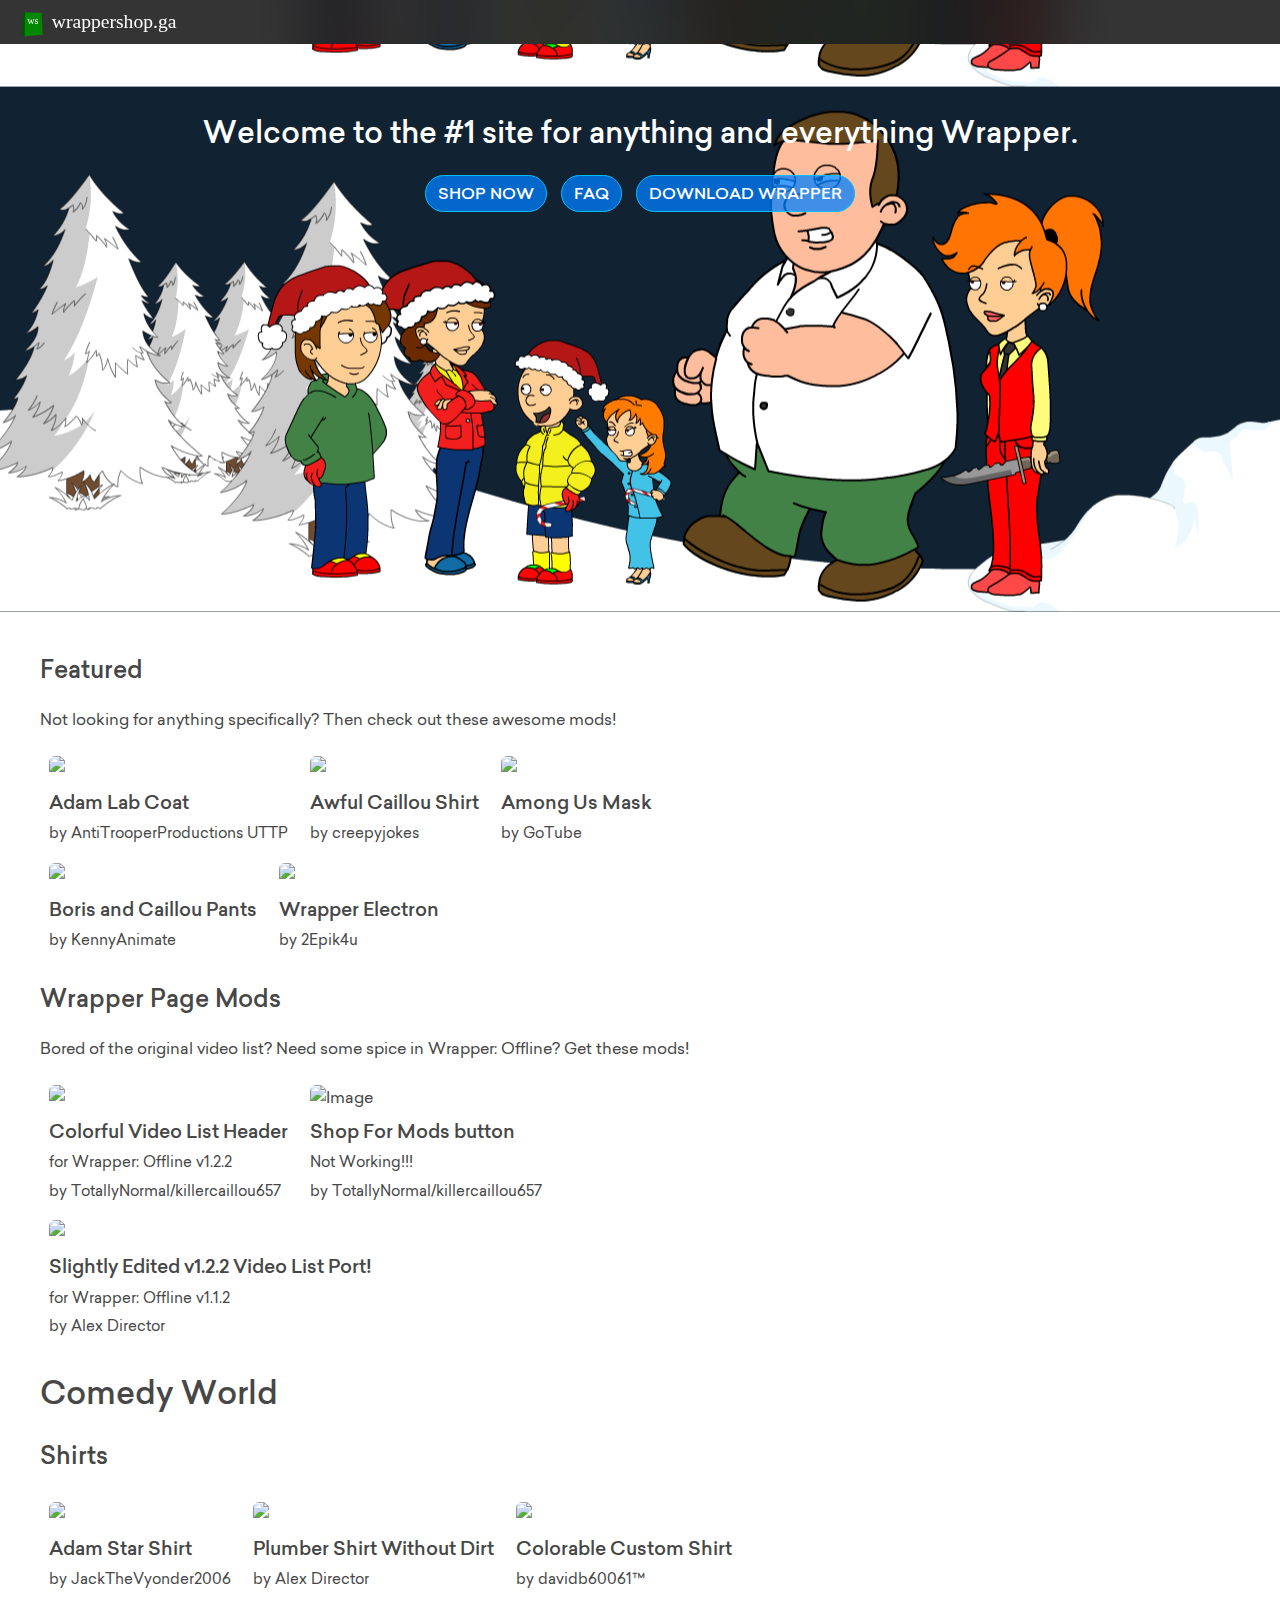
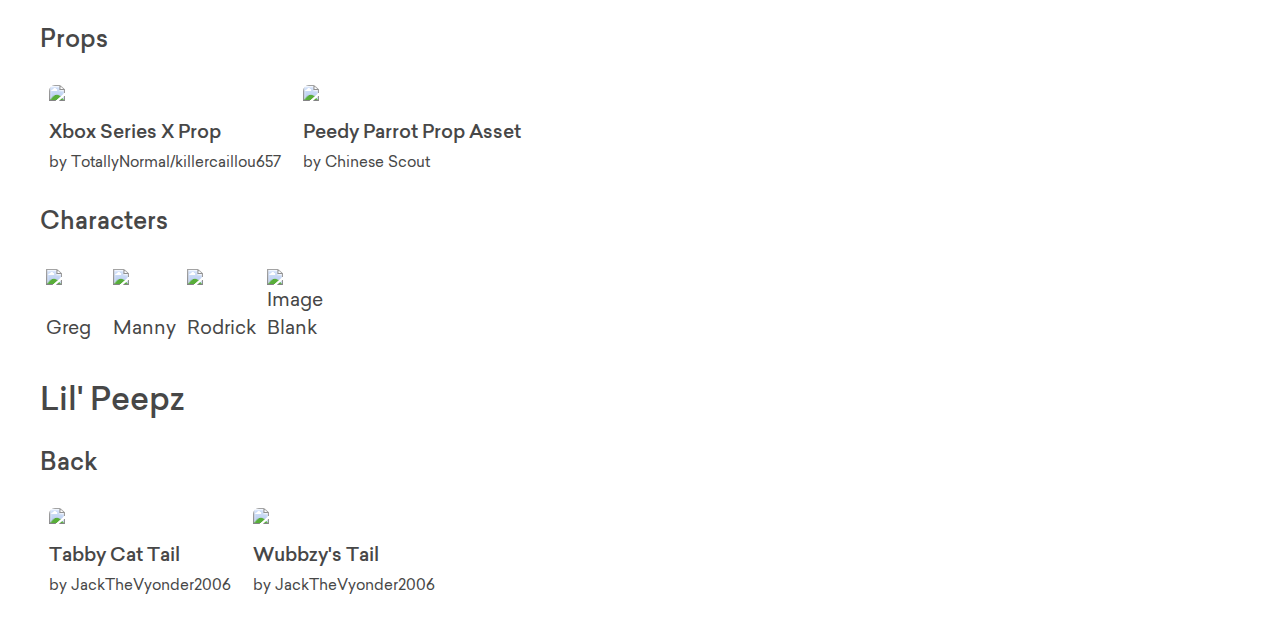
==== index.html @ 0e9a9c9a "Added experimental files." ====
<!DOCTYPE html>
<html>
<head>
	<meta charset="UTF-8">
	<link rel="icon" href="favicon.ico" type="image/png">
	<title>Wrapper Shop Preview</title>
	<meta name="description" content="Anything and everything Wrapper.">
	<meta name="viewport" content="width=device-width, initial-scale=1.0">
	<link rel="stylesheet" type="text/css" href="pages/css/modern-normalize.css">
	<link rel="stylesheet" type="text/css" href="pages/css/global.css">
	<link rel="stylesheet" href="pages/css/fontawesome.css">
</head>
<body>

<header>
	<a href="https://wrappershop.ga"><h1 style="margin:0"><img id="logo" src="pages/img/previewlogo.svg" alt="wrappershop.ga"/></h1></a>
</header>

<section class="banner">
    <h1 id=welcome-to-the-number1-site-for-anything-and-everything-wrapper>Welcome to the #1 site for anything and everything Wrapper.</h1>
    <a href="categories/list.html"><button class="link-text">SHOP NOW</button></a>
    <a href="faq.html"><button class="link-text">FAQ</button></a>
	<a href="getcomedyworld.html"><button class="link-text">DOWNLOAD WRAPPER</button></a><br>
</section>

<main>

<iframe src="https://discord.com/widget?id=786343478027223110&theme=dark" width="350" height="500" allowtransparency="true" frameborder="0" sandbox="allow-popups allow-popups-to-escape-sandbox allow-same-origin allow-scripts" class="discord-widget"></iframe>

<h2 id="official-mods">Featured</h2>
<p>Not looking for anything specifically? Then check out these awesome mods!</p>

<div class="mod">
  <a href="https://cdn.discordapp.com/attachments/760700415741526056/762755337912451083/adam_labcoat.zip"><img src="https://cdn.discordapp.com/attachments/770369809229414443/771449169025040384/unknown.png" alt="Image" class="thumbnail"></a>
  <h3>Adam Lab Coat</h3>
  <p class="credit">by AntiTrooperProductions UTTP</p>
</div>
<div class="mod">
  <a href="https://cdn.discordapp.com/attachments/760700415741526056/768605936998416414/Awful_Caillou_Shirt_by_creepyjokes2000.zip"><img src="https://cdn.discordapp.com/attachments/770369809229414443/770374389333753906/unknown.png" alt="Image" class="thumbnail"></a>
  <h3>Awful Caillou Shirt</h3>
  <p class="credit">by creepyjokes</p>
</div>
<div class="mod">
  <a href="https://cdn.discordapp.com/attachments/760700415741526056/769273799840497704/Among_Us_Mask.zip"><img src="https://media.discordapp.net/attachments/760700415741526056/769273701207375922/AmongUs.png?width=387&height=218" alt="Image" class="thumbnail"></a>
  <h3>Among Us Mask</h3>
  <p class="credit">by GoTube</p>

</div>
<div class="mod">
  <a href="https://cdn.discordapp.com/attachments/760700415741526056/769317860412489768/Boris__Caillou_Custom_Pants_Assets__Kenny_Animate.zip"><img src="https://cdn.discordapp.com/attachments/770369809229414443/770374028065767512/unknown.png" alt="Image" class="thumbnail"></a>
  <h3>Boris and Caillou Pants</h3>
  <p class="credit">by KennyAnimate</p>

</div>
<div class="mod">
  <a href="https://github.com/2Epik4u/WrapperElectron/releases/download/1.0/wrapperelectron-win32-x64.rar"><img src="https://cdn.discordapp.com/attachments/760700415741526056/783819174690291752/unknown.png" alt="Image" class="thumbnail"></a>
  <h3>Wrapper Electron</h3>
  <p class="credit">by 2Epik4u</p>

</div>

<h2 id="wrapper-page-mods">Wrapper Page Mods</h2>
<p>Bored of the original video list? Need some spice in Wrapper: Offline? Get these mods!</p>

<div class="mod">
  <a href="https://cdn.discordapp.com/attachments/770369809229414443/770402157022543912/Colorful_Wrapper_Header.zip">
  <img src="https://cdn.discordapp.com/attachments/770369809229414443/770394058081304606/unknown.png" alt="Image" class="thumbnail"></a>
  <h3>Colorful Video List Header</h3>
  <p class="credit">for Wrapper: Offline v1.2.2</p>
  <p class="credit">by TotallyNormal/killercaillou657</p>

</div>
<div class="mod">
  <!--<a href="https://cdn.discordapp.com/attachments/770369809229414443/770721795287547984/Shop_For_Mods_button.zip"> -->
  <img src="https://cdn.discordapp.com/attachments/770369809229414443/770710874474020954/unknown.png" alt="Image" class="thumbnail"></a>
  <h3>Shop For Mods button</h3>
  <p class="credit"><!--for Wrapper: Offline v1.2.2-->Not Working!!!</p>
  <p class="credit">by TotallyNormal/killercaillou657</p>
</div>
<div class="mod">
  <a href="https://cdn.discordapp.com/attachments/771769682755059763/784078406655934464/Wrapper_Offline_1.2.2_Video_List_Port_but_edited.zip">
  <img src="https://cdn.discordapp.com/attachments/771769682755059763/784466903472013312/1.2.2_Video_List_port.png" alt="Image" class="thumbnail"></a>
  <h3>Slightly Edited v1.2.2 Video List Port!</h3>
  <p class="credit">for Wrapper: Offline v1.1.2</p>
  <p class="credit">by Alex Director</p>

</div>

<h1 id="comedy-world">Comedy World</h1>
<h2 id="shirts">Shirts</h2>

<div class="mod">
  <a href="https://cdn.discordapp.com/attachments/770369809229414443/770704506706985040/Adam_Star_Shirt.zip">
  <img src="https://cdn.discordapp.com/attachments/770369809229414443/770703562941530162/unknown.png" alt="Image" class="thumbnail"></a>
  <h3>Adam Star Shirt</h3>
  <p class="credit">by JackTheVyonder2006</p>
</div>
<div class="mod">
  <a href="https://cdn.discordapp.com/attachments/771769682755059763/786682688836075540/PlumberShirtwithoutDirt.zip">
  <img src="https://cdn.discordapp.com/attachments/771769682755059763/786682796944523304/Plumber_Shirt_without_Dirt.png" alt="Image" class="thumbnail"></a>
  <h3>Plumber Shirt Without Dirt</h3>
  <p class="credit">by Alex Director</p>
</div>
<div class="mod">
  <a href="https://cdn.discordapp.com/attachments/740955543920836638/786341672094007376/custom_shirt.zip">
  <img src="https://cdn.discordapp.com/attachments/770369809229414443/789220404589887539/unknown.png" alt="Image" class="thumbnail"></a>
  <h3>Colorable Custom Shirt</h3>
  <p class="credit">by davidb60061™</p>
</div>

<h2 id="props">Props</h2>

<div class="mod">
  <a href="https://cdn.discordapp.com/attachments/770369809229414443/771430224122347530/Xbox_Series_X_Prop_by_killercaillous657.zip">
  <img src="https://cdn.discordapp.com/attachments/770369809229414443/770742694065864744/unknown.png" alt="Image" class="thumbnail"></a>
  <h3>Xbox Series X Prop</h3>
  <p class="credit">by TotallyNormal/killercaillou657</p>

</div>
<div class="mod">
  <a href="https://cdn.discordapp.com/attachments/776871587990601728/778122888372682752/Peedy_parrot_prop_asset_by_Chinese_Scout.zip">
  <img src="https://cdn.discordapp.com/attachments/776871587990601728/778122977019559936/MrFlyWrapper1.png" alt="Image" class="thumbnail"></a>
  <h3>Peedy Parrot Prop Asset</h3>
  <p class="credit">by Chinese Scout</p>

</div>

<h2 id="characters">Characters</h2>

<style type="text/css">
.tg  {border-collapse:collapse;border-spacing:0;width:65px;}
.tg td{border-color:transparent;border-style:solid;border-width:1px;font:16px/1.5 'Sailec', Arial, sans-serif, sans-serif;font-size:1.17em;
  overflow:hidden;padding:10px 5px;word-break:normal;}
.tg th{border-color:black;border-style:solid;border-width:1px;font:16px/1.5 'Sailec', Arial, sans-serif;font-size:1.17em;overflow:hidden;padding:10px 5px;word-break:normal;}
.tg .tg-0pky{border-color:transparent;text-align:left;vertical-align:top}
</style>
<table class="tg">
<thead>
  <tr>
    <th class="tg-0pky" colspan="4"><a href="https://cdn.discordapp.com/attachments/770369809229414443/771427855703343145/char-0000009.xml"><img src="https://cdn.discordapp.com/attachments/770369809229414443/771067098943717436/unknown.png" title="by MrChillyMathh" alt="Image"></a><br>Greg</th>
    <th class="tg-0pky" colspan="4"><a href="https://cdn.discordapp.com/attachments/770369809229414443/771427876057776208/char-0000010.xml"><img src="https://cdn.discordapp.com/attachments/770369809229414443/771071693728907298/unknown.png" title="by MrChillyMathh" alt="Image"></a><br>Manny</th>
    <th class="tg-0pky" colspan="4"><a href="https://cdn.discordapp.com/attachments/770369809229414443/771427889740513280/char-0000011.xml"><img src="https://cdn.discordapp.com/attachments/770369809229414443/771069012598980628/unknown.png" title="by MrChillyMathh" alt="Image"></a><br>Rodrick</th>
    <th class="tg-0pky" colspan="4"><img src="https://cdn.discordapp.com/attachments/770369809229414443/771072054731472906/unknown.png" alt="Image"></a><br>Blank</th>
  </tr>
</thead>
</table>

<h1 id="lil-peepz">Lil' Peepz</h1>

<h2 id="back">Back</h2>

<div class="mod">
  <a href="https://cdn.discordapp.com/attachments/770369809229414443/771400682849828864/Tabby_Cat_Ring_Tailed_Lemur_Tail.zip">
  <img src="https://cdn.discordapp.com/attachments/770369809229414443/771395969635450880/unknown.png" alt="Image" class="thumbnail"></a>
  <h3>Tabby Cat Tail</h3>
  <p class="credit">by JackTheVyonder2006</p>

</div>
<div class="mod">
  <a href="https://cdn.discordapp.com/attachments/770693919171280907/772906809563676702/Wubbzy_Tail.zip">
  <img src="https://cdn.discordapp.com/attachments/770693919171280907/772906906921992202/Wubbzy_tail.png?width=387&height=218" alt="Image" class="thumbnail"></a>
  <h3>Wubbzy's Tail</h3>
  <p class="credit">by JackTheVyonder2006</p>

</div>

</body></html>
---- pages/css/global.css ----
/***
this css has the general header/footer layout stuff
***/

/**
general
**/
html,body{
	background: #fff;
	color: #474747;
	font: 16px/1.5 'Sailec', Arial, sans-serif;
	width:100%;height:100%;
}
body {
	display: flex; 
  flex-direction: column; 
}


/**
header
**/
header {
	/* style */
	background: #1e1e1ee6;
	color: #fff;
	text-align: center;
	backdrop-filter: blur(30px);
	/* layout */
	height: 44px;
	padding: 0 15px;
	display: flex;
	justify-content: space-between;
	position: fixed;
	width: 100%;
	z-index: 10000;
}
#logo {
	margin-top: 4px;
	height: 35px;
}
/* buttons */
.button_big,
.button_dropdown,
.button_small {
	/* style */
	font-size: 14px;
	text-decoration: none;
	color: #fff;
	border-radius: 6px;
	/* layout */
	display: inline-block;
	padding: 5px 10px;
	margin: 6px 5px;
}
.button_big:hover,
.button_dropdown:hover,
.button_small:hover {
	cursor: pointer;
}
/* small buttons */
.button_small,
.button_dropdown { background: #1e1e1e }
.button_small:hover,
.button_dropdown:hover { background: #1e1e1e; color: #ff7920 }
/* big buttons */
.button_big {
	background-color: #ff7920;
	width: 160px;
}
.button_big:hover {
	text-decoration: underline;
}
.dropdown {
  position: relative;
  display: inline-block;
}

.dropdown-content {
	/* style */
	background-color: #444;
	border-radius: 6px;
	/* layout */
	padding: 10px 0;
	margin: -6px 0;
	text-align: left;
	display: none;
	position: absolute;
	min-width: 160px;
}

.dropdown-content a {
	/* style */
	color: #ddd;
	text-decoration: none;
	/* layout */
	display: block;
	padding: 0.5px 20px;
}

.dropdown-content a:hover {background-color: #222; color: #ff7920;}

.dropdown:hover .dropdown-content {
  display: block;
}

.dropdown:hover .dropbtn {
  background-color: #3e8e41;
}

/**
header dropdowns
**/
/* change button margin/padding to fit dropdown */
.dropdown_contain { padding: 0; margin: 6px 5px; }
.dropdown_button { margin: 0; padding: 5px 10px; }
.hamburger_button::before { margin: 0; padding: 5px 10px; font-family: GlyphiconsRegular; content: '\E188'; background-color: #1e1e1e; }
/* make dropdown appear on hover */
.dropdown_contain:hover>nav {
	display: block;
	cursor: default;
}
/* the dropdown itself */
.dropdown_menu {
	/* style */
	background-color: #444;
	border-radius: 6px;
	/* layout */
	width: 100%;
	padding: 10px 0;
	margin: 0;
	text-align: left;
	/* hover stuff */
	position: relative;
	float: left;
	display: none;
}
/* dropdown links */
.dropdown_menu>a {
	/* style */
	color: #ddd;
	text-decoration: none;
	/* layout */
	display: block;
	padding: 2px 20px;
}
.dropdown_menu>a:hover {
	background: #222;
	color: #ff7920;
	cursor: pointer;
}
/* dropdown header and separation */
.dropdown_menu>h2 {
	/* style */
	color: #fff;
	font-size: 15px;
	/* layout */
	margin:0;
	padding:2px 20px;
}
.dropdown_menu>hr {
	border: 1px solid #222;
	margin: 10px 0;
}
.banner {
    width: 100%;
    padding: 90px 40px;
    background-image: url(../img/banner2020.png);
    color: #fff;
    text-align: center;
    padding-bottom: 400px;
    background-position: bottom, center;
    background-repeat-y: no-repeat;
    background-color: #123;
}
.banner>h1 {
	font-size: 30px;
}
.link-text {
  cursor: pointer;
  font-weight: 500;
  color: #462311;
  background: #007fffbf;
  border: 1px solid #00bfff;
  border-radius: 50px;
  padding: 8px 12px;
  margin: 0 5px;
  transition: 0.25s cubic-bezier(0.4, 0, 0.2, 1);
}
.link-text {
  color: #fff;
}
.link-text:hover {
  background-color: #000000;
}
a:visited {
  text-decoration: none;
  color: #fff;
}
a {
	text-decoration: none;
	color: #fff;
}
main {
	padding: 20px 40px;
}

.mod {
  width: auto;
  margin: auto;
  text-align: left;
  border-radius: 5px;
  display: inline-table;
  margin: 9px;
}

.mod>h3 {
	margin: 8px 0 0 0;
}

img.thumbnail {
  width: 280px;
  height: 157px;
  border-radius: 6px;
  /** dehover animation **/
  transition: 0.15s cubic-bezier(0.22, 0.61, 0.36, 1);
}

img.thumbnail:hover {
  transform: scale(1.05);
  /** hover animation **/
  transition: 0.15s cubic-bezier(0.22, 0.61, 0.36, 1);
}

.credit {
  font-size: 15px;
  margin: 6px 0 0 0;
}

.mod button {
  border: none;
  outline: 0;
  padding: 12px;
  color: white;
  background-color: #5595c7;
  text-align: center;
  cursor: pointer;
  width: 90%;
  font-size: 18px;
  border-radius: 5px;
  transition: 0.15s cubic-bezier(0.22, 0.61, 0.36, 1);
}

.mod button:hover {
  filter: opacity(0.7);
  transition: 0.15s cubic-bezier(0.22, 0.61, 0.36, 1);
}
iframe.discord-widget {
	float: right;
	margin-top: 25px;
}
.downloadbutton {
  border: none;
  outline: 0;
  padding: 12px;
  color: white;
  background-color: #5595c7;
  text-align: center;
  cursor: pointer;
  width: 90%;
  font-size: 18px;
  border-radius: 5px;
  transition: 0.15s cubic-bezier(0.22, 0.61, 0.36, 1);
}

.downloadbutton:hover {
  filter: opacity(0.7);
  transition: 0.15s cubic-bezier(0.22, 0.61, 0.36, 1);
}
/**
footer
**/
footer{
	background: #1e1e1e;
	margin-top: auto; /* footer at the foot */
	display: flex;
	justify-content: space-between
}
footer nav { margin:5px 10px}
/* links */
footer a {
	color: #fff;
	text-decoration:none;
	margin: 0 10px;
	font-weight: bold;
}
footer a:hover {
	text-decoration: underline;
}

/**
font importing
**/
@font-face {
	font-family: 'Sailec';
	font-weight: 100;
	src: url('.../fonts/Sailec-Thin.woff') format('woff');
}

@font-face {
	font-family: 'Sailec';
	font-weight: 200;
	src: url('../fonts/Sailec-Light.woff') format('woff');
}

@font-face {
	font-family: 'Sailec';
	font-weight: 400;
	src: url('../fonts/Sailec-Regular.woff') format('woff');
}

@font-face {
	font-family: 'Sailec';
	font-weight: 500;
	src: url('../fonts/Sailec-Medium.woff') format('woff');
}

/* font weight 500 and font weight 700 (bold) are the same for better integration support */
@font-face {
	font-family: 'Sailec';
	font-weight: 700;
	src: url('../fonts/Sailec-Medium.woff') format('woff');
}

@font-face {
	font-family: 'GlyphiconsRegular';
	src: url('../fonts/glyphicons-regular.woff') format('woff');
	font-weight: normal;
	font-style: normal;
}

/* latin */
@font-face {
  font-family: 'Lobster Two';
  font-style: italic;
  font-weight: 400;
  font-display: swap;
  src: url(https://fonts.gstatic.com/s/lobstertwo/v13/BngOUXZGTXPUvIoyV6yN5-fI1qeh5A.woff2) format('woff2');
  unicode-range: U+0000-00FF, U+0131, U+0152-0153, U+02BB-02BC, U+02C6, U+02DA, U+02DC, U+2000-206F, U+2074, U+20AC, U+2122, U+2191, U+2193, U+2212, U+2215, U+FEFF, U+FFFD;
}
/* latin */
@font-face {
  font-family: 'Lobster Two';
  font-style: italic;
  font-weight: 700;
  font-display: swap;
  src: url(https://fonts.gstatic.com/s/lobstertwo/v13/BngTUXZGTXPUvIoyV6yN5-fI3hyE8R-ifg.woff2) format('woff2');
  unicode-range: U+0000-00FF, U+0131, U+0152-0153, U+02BB-02BC, U+02C6, U+02DA, U+02DC, U+2000-206F, U+2074, U+20AC, U+2122, U+2191, U+2193, U+2212, U+2215, U+FEFF, U+FFFD;
}
/* latin */
@font-face {
  font-family: 'Lobster Two';
  font-style: normal;
  font-weight: 400;
  font-display: swap;
  src: url(https://fonts.gstatic.com/s/lobstertwo/v13/BngMUXZGTXPUvIoyV6yN5-fN5qU.woff2) format('woff2');
  unicode-range: U+0000-00FF, U+0131, U+0152-0153, U+02BB-02BC, U+02C6, U+02DA, U+02DC, U+2000-206F, U+2074, U+20AC, U+2122, U+2191, U+2193, U+2212, U+2215, U+FEFF, U+FFFD;
}
/* latin */
@font-face {
  font-family: 'Lobster Two';
  font-style: normal;
  font-weight: 700;
  font-display: swap;
  src: url(https://fonts.gstatic.com/s/lobstertwo/v13/BngRUXZGTXPUvIoyV6yN5-92w7CGwR0.woff2) format('woff2');
  unicode-range: U+0000-00FF, U+0131, U+0152-0153, U+02BB-02BC, U+02C6, U+02DA, U+02DC, U+2000-206F, U+2074, U+20AC, U+2122, U+2191, U+2193, U+2212, U+2215, U+FEFF, U+FFFD;
}
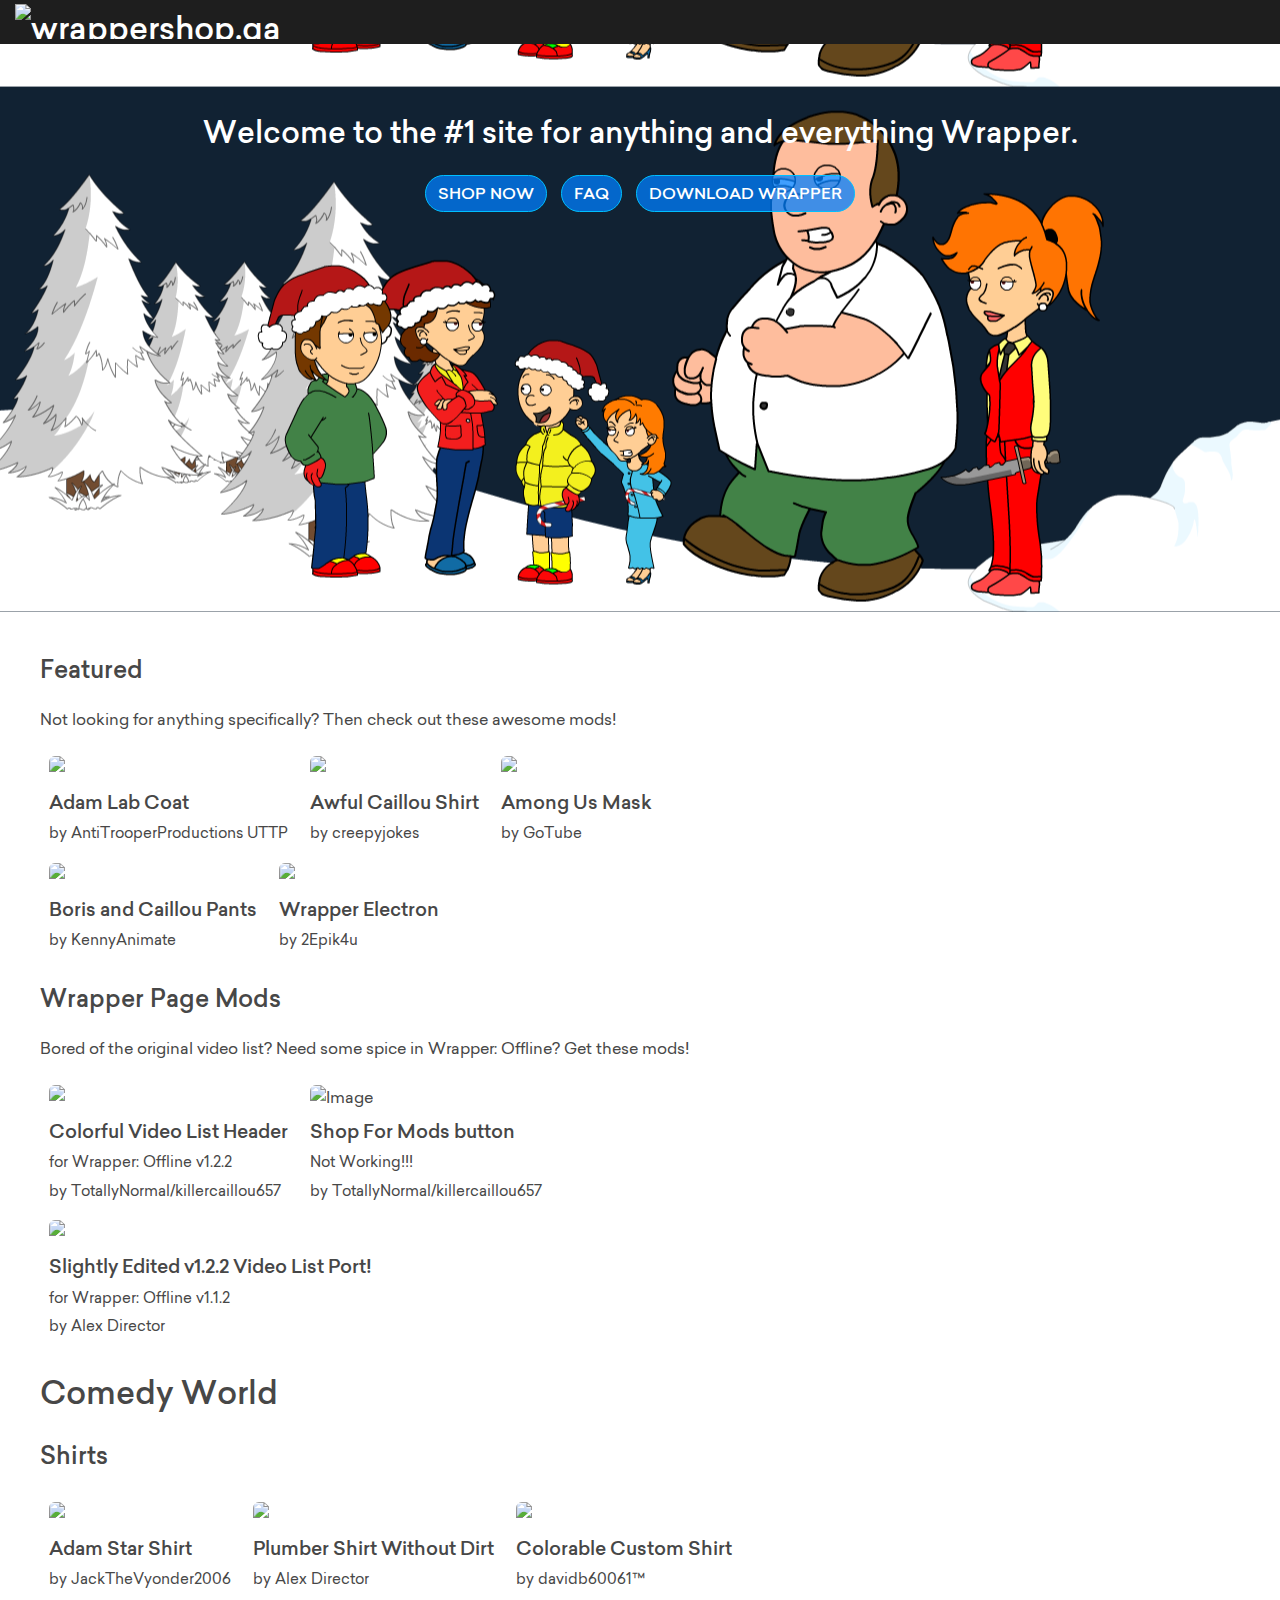
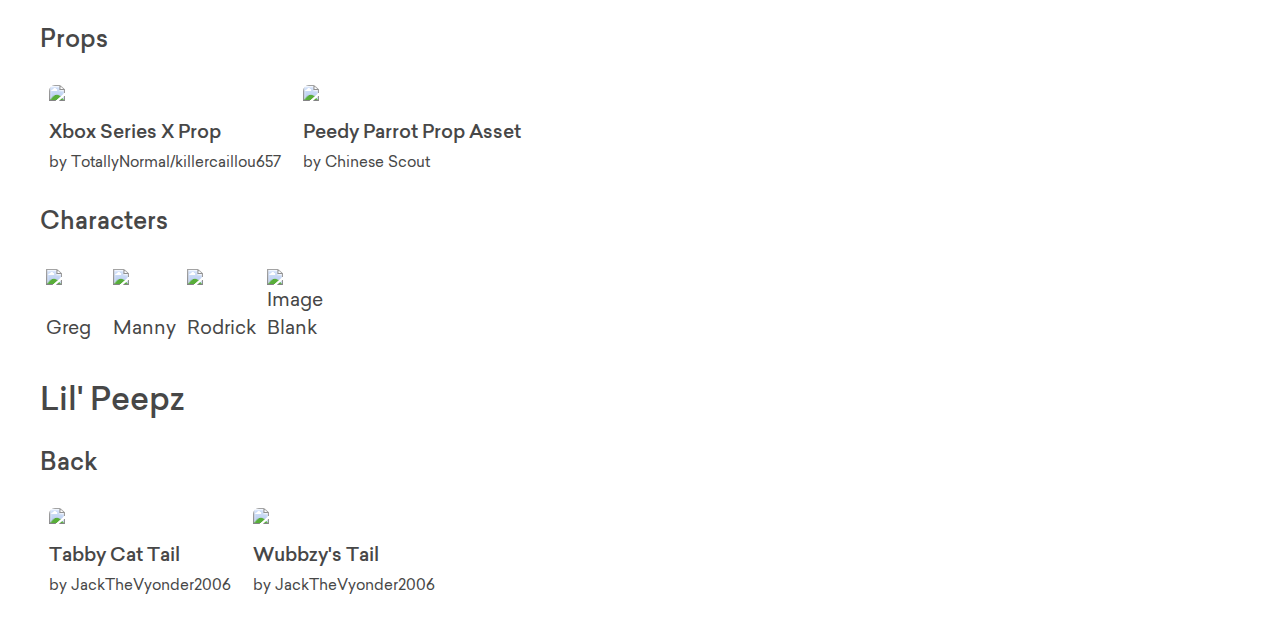
==== commit ef41b82e: "header fixed" ====
--- a/index.html
+++ b/index.html
@@ -3,7 +3,7 @@
 <head>
 	<meta charset="UTF-8">
 	<link rel="icon" href="favicon.ico" type="image/png">
-	<title>Wrapper Shop Preview</title>
+	<title>Wrapper Shop</title>
 	<meta name="description" content="Anything and everything Wrapper.">
 	<meta name="viewport" content="width=device-width, initial-scale=1.0">
 	<link rel="stylesheet" type="text/css" href="pages/css/modern-normalize.css">
@@ -12,9 +12,9 @@
 </head>
 <body>
 
-<header>
-	<a href="https://wrappershop.ga"><h1 style="margin:0"><img id="logo" src="pages/img/previewlogo.svg" alt="wrappershop.ga"/></h1></a>
-</header>
+<div class="header">
+	<a href="https://wrappershop.ga"><h1 style="margin:0"><img id="logo" src="pages/logo.svg" alt="wrappershop.ga"/></h1></a>
+</div>
 
 <section class="banner">
     <h1 id=welcome-to-the-number1-site-for-anything-and-everything-wrapper>Welcome to the #1 site for anything and everything Wrapper.</h1>
--- a/pages/css/global.css
+++ b/pages/css/global.css
@@ -20,17 +20,15 @@
 /**
 header
 **/
-header {
-	/* style */
-	background: #1e1e1ee6;
+.header {
+	/* style */
+	background: #1e1e1e;
 	color: #fff;
 	text-align: center;
-	backdrop-filter: blur(30px);
 	/* layout */
 	height: 44px;
 	padding: 0 15px;
 	display: flex;
-	justify-content: space-between;
 	position: fixed;
 	width: 100%;
 	z-index: 10000;
@@ -38,6 +36,7 @@
 #logo {
 	margin-top: 4px;
 	height: 35px;
+	float: left;
 }
 /* buttons */
 .button_big,
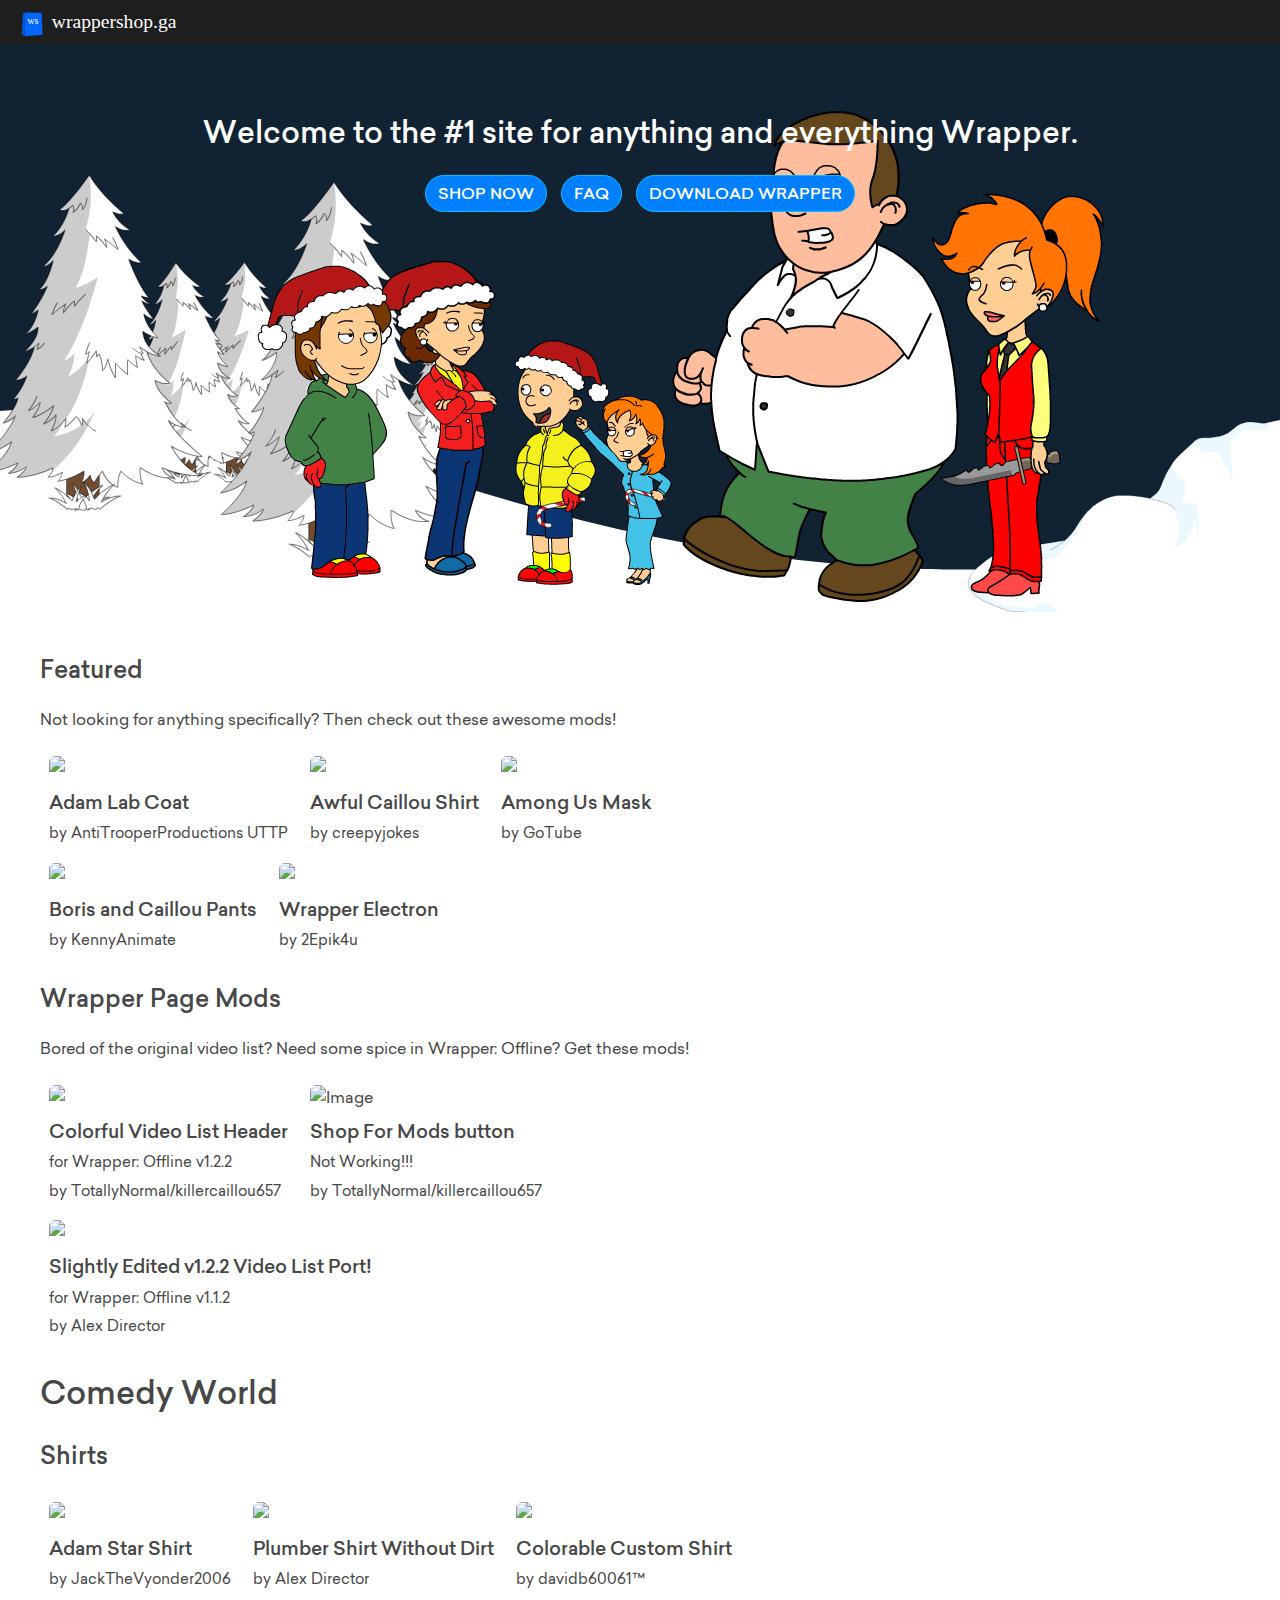
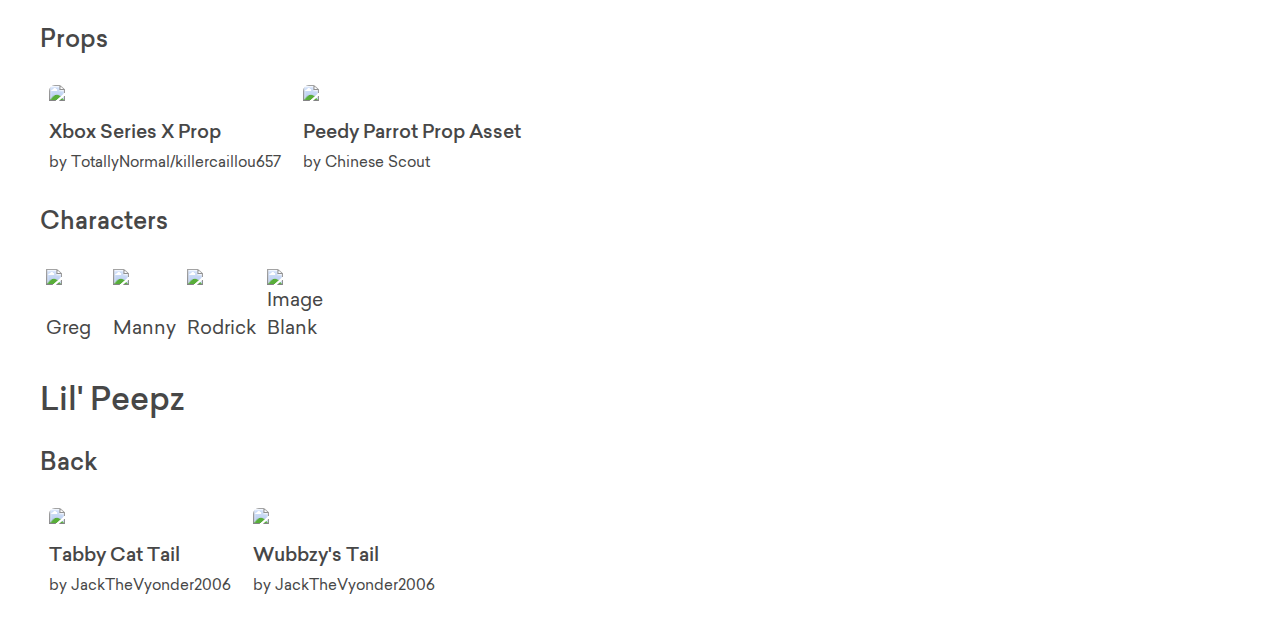
==== commit f7e0ff36: "support for chrome 16 (hopefully other browsers too)" ====
--- a/index.html
+++ b/index.html
@@ -13,7 +13,7 @@
 <body>
 
 <div class="header">
-	<a href="https://wrappershop.ga"><h1 style="margin:0"><img id="logo" src="pages/logo.svg" alt="wrappershop.ga"/></h1></a>
+	<a href="https://wrappershop.ga"><h1 style="margin:0"><img id="logo" src="pages/img/logo.svg" alt="wrappershop.ga"/></h1></a>
 </div>
 
 <section class="banner">
@@ -23,7 +23,7 @@
 	<a href="getcomedyworld.html"><button class="link-text">DOWNLOAD WRAPPER</button></a><br>
 </section>
 
-<main>
+<div class="main">
 
 <iframe src="https://discord.com/widget?id=786343478027223110&theme=dark" width="350" height="500" allowtransparency="true" frameborder="0" sandbox="allow-popups allow-popups-to-escape-sandbox allow-same-origin allow-scripts" class="discord-widget"></iframe>
 
--- a/pages/css/global.css
+++ b/pages/css/global.css
@@ -29,6 +29,7 @@
 	height: 44px;
 	padding: 0 15px;
 	display: flex;
+	justify-content: space-between;
 	position: fixed;
 	width: 100%;
 	z-index: 10000;
@@ -169,7 +170,7 @@
     text-align: center;
     padding-bottom: 400px;
     background-position: bottom, center;
-    background-repeat-y: no-repeat;
+    background-repeat: no-repeat;
     background-color: #123;
 }
 .banner>h1 {
@@ -179,7 +180,7 @@
   cursor: pointer;
   font-weight: 500;
   color: #462311;
-  background: #007fffbf;
+  background: #007fff;
   border: 1px solid #00bfff;
   border-radius: 50px;
   padding: 8px 12px;
@@ -200,7 +201,7 @@
 	text-decoration: none;
 	color: #fff;
 }
-main {
+.main {
 	padding: 20px 40px;
 }
 
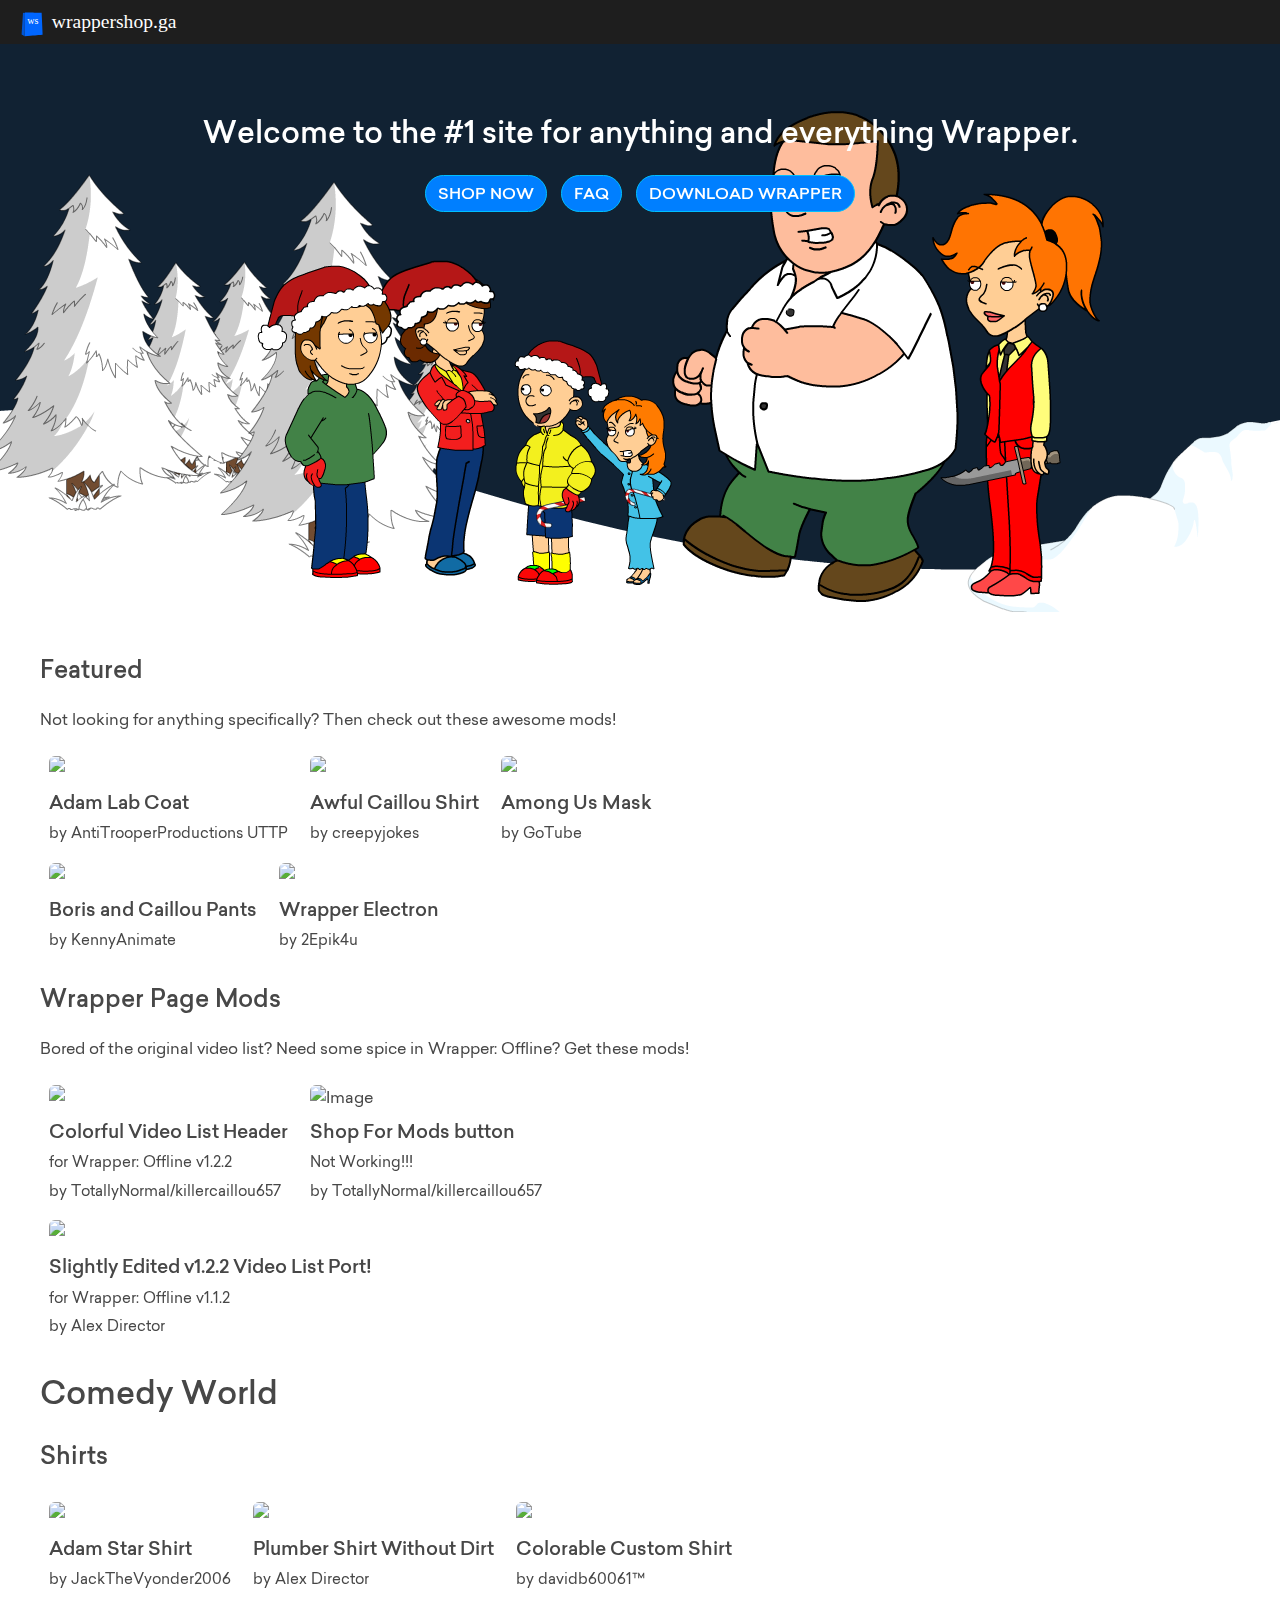
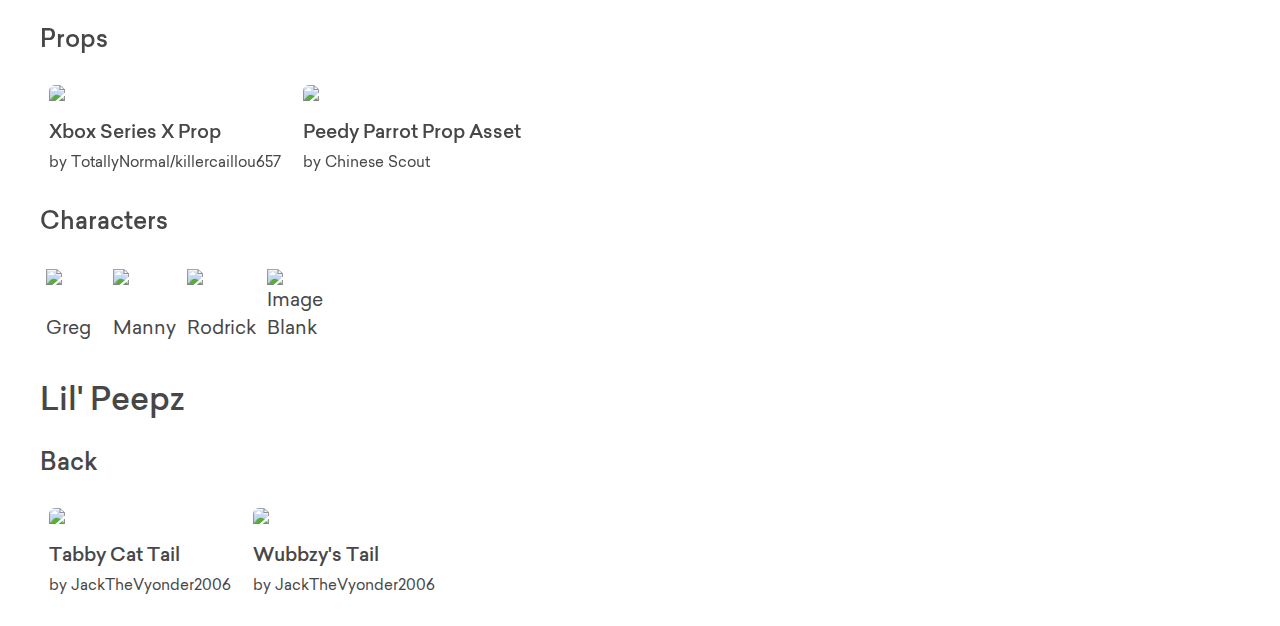
==== commit b2718c50: "Update index.html" ====
--- a/index.html
+++ b/index.html
@@ -13,7 +13,7 @@
 <body>
 
 <div class="header">
-	<a href="https://wrappershop.ga"><h1 style="margin:0"><img id="logo" src="pages/img/logo.svg" alt="wrappershop.ga"/></h1></a>
+	<a href="https://wrappershop.ga"><h1 style="margin:0"><img id="logo" src="pages/img/logo.svg" alt="wrappershop.ga legacy"/></h1></a>
 </div>
 
 <section class="banner">
--- a/pages/css/global.css
+++ b/pages/css/global.css
@@ -11,10 +11,6 @@
 	font: 16px/1.5 'Sailec', Arial, sans-serif;
 	width:100%;height:100%;
 }
-body {
-	display: flex; 
-  flex-direction: column; 
-}
 
 
 /**
@@ -28,8 +24,6 @@
 	/* layout */
 	height: 44px;
 	padding: 0 15px;
-	display: flex;
-	justify-content: space-between;
 	position: fixed;
 	width: 100%;
 	z-index: 10000;
